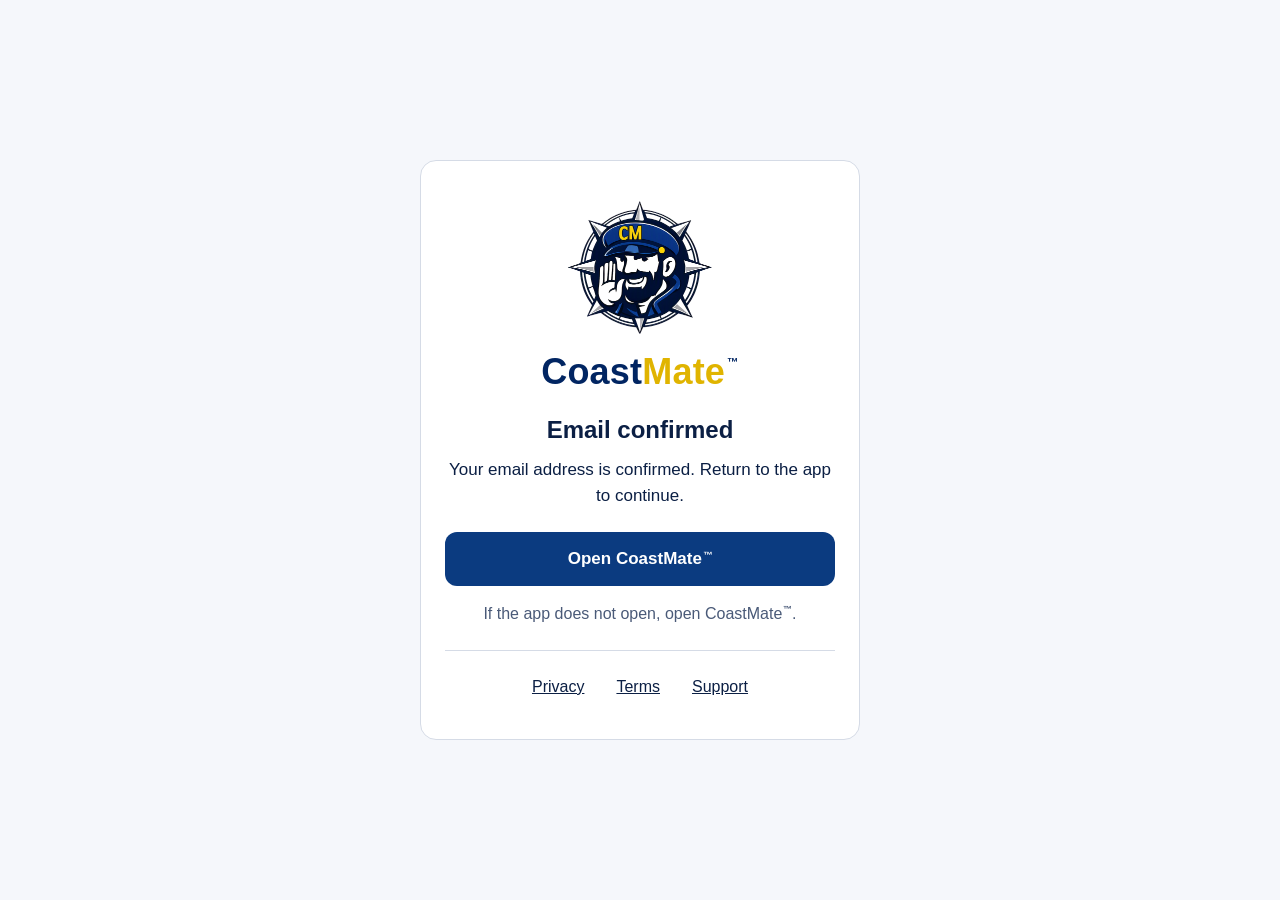
==== email-confirmed.html @ bbc0a1e3 "Add the mark after CoastMate, the new logo and the Oct 23 privacy policy; add support, email-confirm" ====
<!doctype html>
<html lang="en">
<head>
<meta charset="utf-8">
<meta name="viewport" content="width=device-width, initial-scale=1">
<title>Email confirmed - CoastMate&#8482;</title>
<meta name="robots" content="noindex, nofollow">
<meta name="referrer" content="no-referrer">
<meta http-equiv="Content-Security-Policy" content="default-src 'none'; img-src 'self' data:; style-src 'unsafe-inline'; script-src 'unsafe-inline'; base-uri 'none'; form-action 'none'">
<script>
/* Runs first. Sets the address bar to the path and query only, which drops the #fragment the confirmation link arrives with.
   This page never reads, stores, logs, sends or shows the fragment: it does not touch location.hash. */
history.replaceState(null, '', location.pathname + location.search);
</script>
<style>
  :root { --ink: #0b1f44; --muted: #4a5a78; --line: #d5dbe6; --brand: #0b3b80; --brand-text: #ffffff; --bg: #f5f7fb; --card: #ffffff; }
  @media (prefers-color-scheme: dark) {
    :root { --ink: #eef2fa; --muted: #aab6cd; --line: #2b3a5a; --brand: #ffd700; --brand-text: #001a4d; --bg: #001a4d; --card: #0b2a63; }
  }
  * { box-sizing: border-box; }
  html { -webkit-text-size-adjust: 100%; }
  body { margin: 0; min-height: 100vh; display: flex; align-items: center; justify-content: center; padding: 24px 16px; background: var(--bg); color: var(--ink); font-family: -apple-system, BlinkMacSystemFont, "Segoe UI", Roboto, Helvetica, Arial, sans-serif; line-height: 1.5; }
  main { width: 100%; max-width: 440px; background: var(--card); border: 1px solid var(--line); border-radius: 16px; padding: 32px 24px; text-align: center; }
  .logo { display: block; width: 160px; max-width: 60%; height: auto; margin: 0 auto 24px; background: #ffffff; border-radius: 12px; }
  h1 { margin: 0 0 12px; font-size: 1.5rem; line-height: 1.25; }
  p { margin: 0 0 16px; font-size: 1.0625rem; }
  .button { display: block; width: 100%; min-height: 52px; padding: 14px 20px; margin: 24px 0 16px; border-radius: 12px; background: var(--brand); color: var(--brand-text); font-size: 1.0625rem; font-weight: 700; text-decoration: none; }
  .button:focus-visible { outline: 3px solid var(--ink); outline-offset: 3px; }
  .note { margin: 0; color: var(--muted); font-size: 1rem; }
  .footer { display: flex; flex-wrap: wrap; justify-content: center; gap: 8px 24px; margin: 24px 0 0; padding: 16px 0 0; border-top: 1px solid var(--line); }
  .footer a { color: var(--ink); font-size: 1rem; padding: 8px 4px; }
  .footer a:focus-visible { outline: 3px solid var(--ink); outline-offset: 3px; }
  /* brand:css */
  :root { --wm-coast: #012562; --wm-mate: #e0b400; }
  @media (prefers-color-scheme: dark) { :root { --wm-coast: #ffffff; --wm-mate: #ffd700; } }
  .brand-head { display: flex; flex-direction: column; align-items: center; gap: 10px; margin: 0 0 24px; }
  .brand-head .logo { margin: 0; }
  .wordmark { margin: 0; font-size: 2.25rem; line-height: 1.1; font-weight: 800; letter-spacing: 0.2px; color: var(--wm-coast); text-align: center; }
  .wordmark .mate { color: var(--wm-mate); }
  .wordmark .wm-mark { font-size: 0.32em; font-weight: 600; line-height: 0; position: relative; top: -1.52em; margin-left: 2px; }
  sup.tm { font-size: 0.55em; font-weight: 600; line-height: 0; margin-left: 1px; }
  /* /brand:css */
</style>
</head>
<body>
<main>
  <!-- brand:header -->
  <div class="brand-head">
    <img class="logo" alt="" width="160" height="148" src="assets/logo.png">
    <p class="wordmark" role="img" aria-label="CoastMate">Coast<span class="mate">Mate</span><span class="wm-mark" aria-hidden="true">&#8482;</span></p>
  </div>
  <!-- /brand:header -->
  <h1>Email confirmed</h1>
  <p>Your email address is confirmed. Return to the app to continue.</p>
  <a class="button" href="coastmate://">Open CoastMate<sup class="tm">&#8482;</sup></a>
  <p class="note">If the app does not open, open CoastMate<sup class="tm">&#8482;</sup>.</p>
  <nav class="footer" aria-label="Privacy, terms and support"><a href="privacy.html">Privacy</a><a href="terms.html">Terms</a><a href="support.html">Support</a></nav>
</main>
</body>
</html>
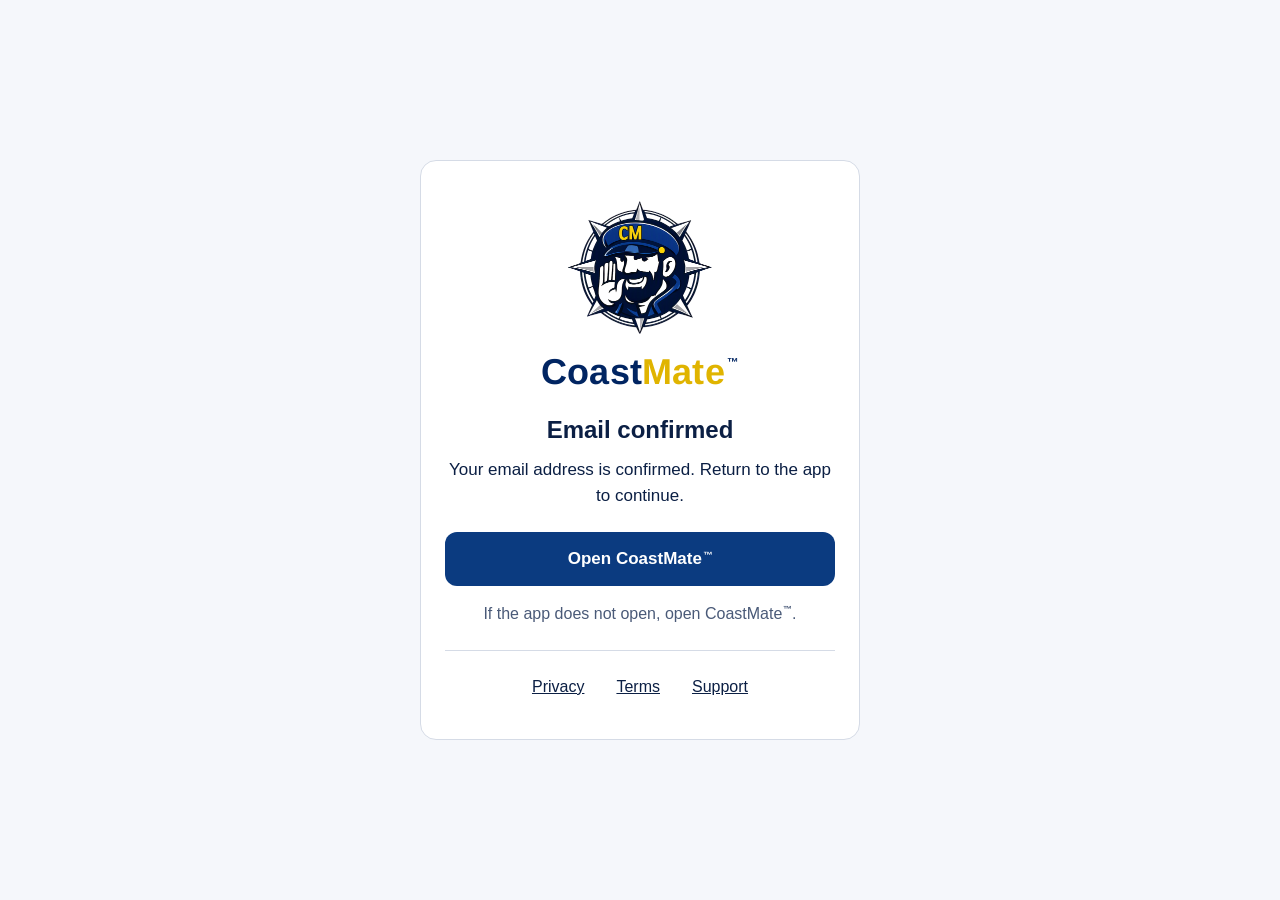
==== commit 544283fd: "Wordmark in Arimo Bold (one font file, self-hosted) on the plain pages; fonts allowed from this site" ====
--- a/email-confirmed.html
+++ b/email-confirmed.html
@@ -6,7 +6,7 @@
 <title>Email confirmed - CoastMate&#8482;</title>
 <meta name="robots" content="noindex, nofollow">
 <meta name="referrer" content="no-referrer">
-<meta http-equiv="Content-Security-Policy" content="default-src 'none'; img-src 'self' data:; style-src 'unsafe-inline'; script-src 'unsafe-inline'; base-uri 'none'; form-action 'none'">
+<meta http-equiv="Content-Security-Policy" content="default-src 'none'; img-src 'self' data:; font-src 'self'; style-src 'unsafe-inline'; script-src 'unsafe-inline'; base-uri 'none'; form-action 'none'">
 <script>
 /* Runs first. Sets the address bar to the path and query only, which drops the #fragment the confirmation link arrives with.
    This page never reads, stores, logs, sends or shows the fragment: it does not touch location.hash. */
@@ -31,13 +31,14 @@
   .footer a { color: var(--ink); font-size: 1rem; padding: 8px 4px; }
   .footer a:focus-visible { outline: 3px solid var(--ink); outline-offset: 3px; }
   /* brand:css */
+  @font-face { font-family: "Arimo"; src: url("assets/fonts/Arimo-Bold-latin.woff2") format("woff2"); font-weight: 700; font-style: normal; font-display: swap; }
   :root { --wm-coast: #012562; --wm-mate: #e0b400; }
   @media (prefers-color-scheme: dark) { :root { --wm-coast: #ffffff; --wm-mate: #ffd700; } }
   .brand-head { display: flex; flex-direction: column; align-items: center; gap: 10px; margin: 0 0 24px; }
   .brand-head .logo { margin: 0; }
-  .wordmark { margin: 0; font-size: 2.25rem; line-height: 1.1; font-weight: 800; letter-spacing: 0.2px; color: var(--wm-coast); text-align: center; }
+  .wordmark { margin: 0; font-size: 2.25rem; line-height: 1.1; font-family: "Arimo", Arial, Helvetica, sans-serif; font-weight: 700; letter-spacing: 0.2px; color: var(--wm-coast); text-align: center; }
   .wordmark .mate { color: var(--wm-mate); }
-  .wordmark .wm-mark { font-size: 0.32em; font-weight: 600; line-height: 0; position: relative; top: -1.52em; margin-left: 2px; }
+  .wordmark .wm-mark { font-size: 0.32em; font-weight: 700; line-height: 0; position: relative; top: -1.52em; margin-left: 2px; }
   sup.tm { font-size: 0.55em; font-weight: 600; line-height: 0; margin-left: 1px; }
   /* /brand:css */
 </style>
